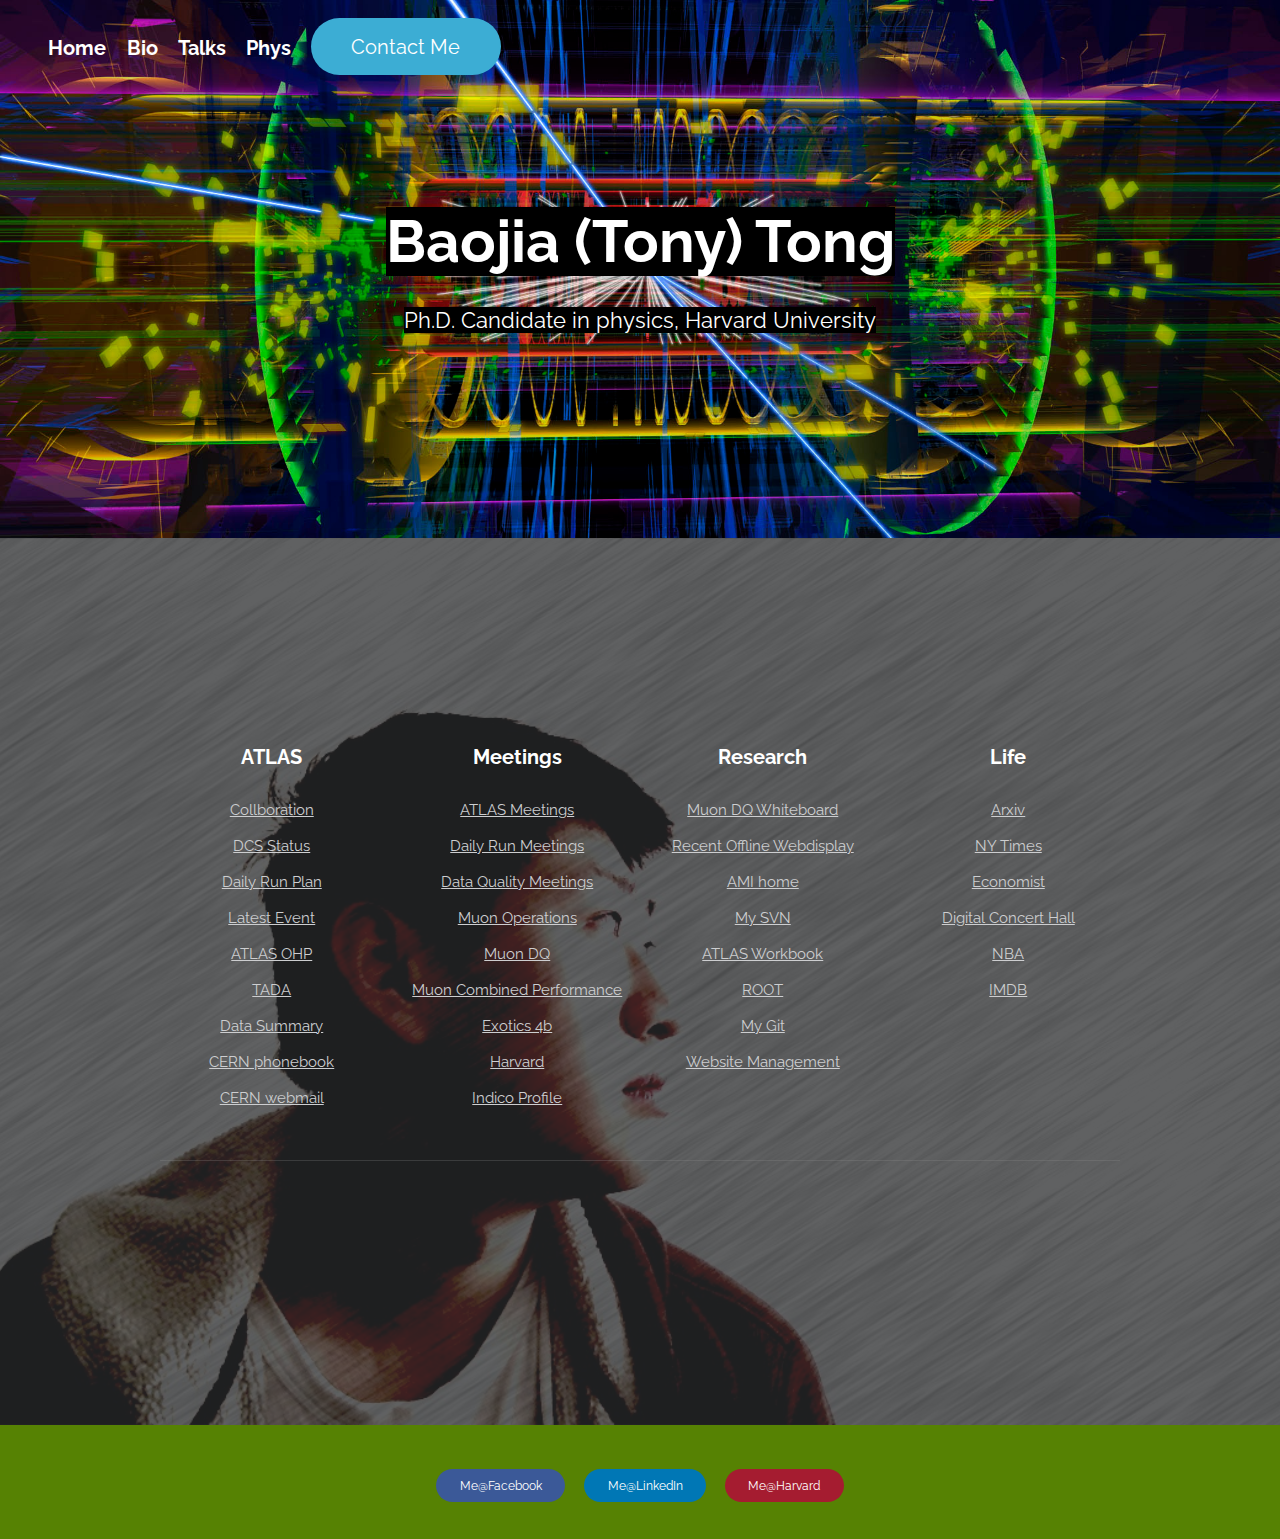
==== index.html @ de4f6882 "init web" ====
<!DOCTYPE html>
<!--
	Tony Tong
-->
<html lang="en">
	<head>
		<meta charset="UTF-8">
		<title>Tony Tong's home</title>
		<meta http-equiv="content-type" content="text/html; charset=utf-8" />
		<meta name="description" content="" />
		<meta name="keywords" content="" />
		<!--[if lte IE 8]><script src="js/html5shiv.js"></script><![endif]-->
		<script src="js/jquery.min.js"></script>
		<script src="js/skel.min.js"></script>
		<script src="js/skel-layers.min.js"></script>
		<script src="js/init.js"></script>
		<noscript>
			<link rel="stylesheet" href="css/skel.css" />
			<link rel="stylesheet" href="css/style.css" />
			<link rel="stylesheet" href="css/style-xlarge.css" />
		</noscript>
	</head>
	<body class="landing">

		<!-- Header -->
			<header id="header">
				<h1>
					<ul class="actions">
						<li><a href="index.html">Home</a></li>
						<li><a href="bio.html">Bio</a></li>
						<li><a href="talks.html">Talks</a></li>
						<li><a href="resources.html">Phys</a></li>
						<li><a href="https://phonebook.cern.ch/phonebook/#personDetails/?id=725280" class="button">Contact Me</a></li>
					</ul>
				</h1>
			</header>

		<!-- Banner -->
			<section id="banner">
				<h2><span style ="background:black">Baojia (Tony) Tong</span></h2>
				<p>
					<span style ="background:black">
					Ph.D. Candidate in physics, Harvard University
					</span>
			    </p>
			</section>

		<!-- Footer -->
			<footer id="footer">
				<div class="container">
					<section class="links">
						<div class="row">
							<section class="3u 6u(medium) 12u$(small)">
								<h3>ATLAS</h3>
								<ul class="unstyled">
									<li><a href="http://atlas.web.cern.ch/Atlas/Collaboration/">Collboration</a></li>
									<li><a href="https://atlas-dcs.cern.ch/">DCS Status</a></li>
									<li><a href="https://atlasop.cern.ch/twiki/bin/view/Main/PlanOfTheDay">Daily Run Plan</a></li>
									<li><a href="http://atlas-live.cern.ch/">Latest Event</a></li>
									<li><a href="https://atlasop.cern.ch/tdaq/web_is/ohp/">ATLAS OHP</a></li>
									<li><a href="https://atlas.web.cern.ch/Atlas/fastphys/tagmon/exotics.html">TADA</a></li>
									<li><a href="https://atlas.web.cern.ch/Atlas/GROUPS/DATAPREPARATION/DataSummary/2016/">Data Summary</a></li>
									<li><a href="https://phonebook.cern.ch/phonebook/">CERN phonebook</a></li>
									<li><a href="https://mmm.cern.ch/owa/">CERN webmail</a></li>
								</ul>
							</section>
							<section class="3u 6u$(medium) 12u$(small)">
								<h3>Meetings</h3>
								<ul class="unstyled">
									<li><a href="https://indico.cern.ch/category/6733/overview?period=week">ATLAS Meetings</a></li>
									<li><a href="https://indico.cern.ch/category/1427/">Daily Run Meetings</a></li>
									<li><a href="https://indico.cern.ch/category/1637/">Data Quality Meetings</a></li>
									<li><a href="https://indico.cern.ch/category/703/">Muon Operations</a></li>
									<li><a href="https://indico.cern.ch/category/1495/">Muon DQ</a></li>
									<li><a href="https://indico.cern.ch/category/491/">Muon Combined Performance</a></li>
									<li><a href="https://indico.cern.ch/category/3285/">Exotics 4b</a></li>
									<li><a href="https://indico.cern.ch/category/1135/">Harvard</a></li>
									<li><a href="https://indico.cern.ch/user/dashboard/">Indico Profile</a></li>
								</ul>
							</section>
							<section class="3u 6u(medium) 12u$(small)">
								<h3>Research</h3>
								<ul class="unstyled">
									<li><a href="https://twiki.cern.ch/twiki/bin/view/Atlas/MuonOfflineDQShiftWhiteboard">Muon DQ Whiteboard</a></li>
									<li><a href="https://atlasdqm.cern.ch/webdisplay/tier0?show_all=on&highrun=&nruns=100&lowrun=">Recent Offline Webdisplay</a></li>
									<li><a href="http://ami.in2p3.fr/index.php/en/">AMI home</a></li>
									<li><a href="https://svnweb.cern.ch/trac/atlas-btong/browser">My SVN</a></li>
									<li><a href="https://twiki.cern.ch/twiki/bin/view/AtlasComputing/WorkBook">ATLAS Workbook</a></li>
									<li><a href="https://root.cern.ch/root/html604/ClassIndex.html">ROOT</a></li>
									<li><a href="https://github.com/tongbaojia">My Git</a></li>
									<li><a href="https://webservices.web.cern.ch/webservices/Services/ManageSite/Default.aspx?SiteName=btong">Website Management</a></li>
								</ul>
							</section>
							<section class="3u$ 6u$(medium) 12u$(small)">
								<h3>Life</h3>
								<ul class="unstyled">
									<li><a href="http://arxiv.org/list/hep-ex/new">Arxiv</a></li>
									<li><a href="http://www.nytimes.com/">NY Times</a></li>
									<li><a href="http://www.economist.com/">Economist</a></li>
									<li><a href="http://getd.ch/fkvQy93">Digital Concert Hall</a></li>
									<li><a href="http://www.nba.com/">NBA</a></li>
									<li><a href="http://www.imdb.com/">IMDB</a></li>
								</ul>
							</section>
						</div>
					</section>
				</div>
			</footer>


		<!-- Bottom -->
			<section id="three" class="wrapper style4 special">
				<div class="container">
					<div class="row">
						<!-- <div class="4u 12u$(medium)">
							<ul class="copyright">
								<li>Created by Baojia Tong.</li>
							</ul>
						</div> -->
						<div class="12u$ 12u$(medium)">
							<ul class="actions">
								<li><a href="https://www.facebook.com/tonybaojiatong" class="button small" style="background:#3b5998">Me@Facebook</a></li>
								<li><a href="https://www.linkedin.com/pub/baojia-tony-tong/94/413/701" class="button small" style="background:#0077B5">Me@LinkedIn</a></li>
								<li><a href="http://scholar.harvard.edu/btong/home" class="button small" style="background:#A51C30">Me@Harvard</a></li>
							</ul>
						</div>
					</div>
				</div>
			</section>

			<!-- Three -->
			<!-- <section id="three" class="wrapper style3 special">
				<div class="container">
					<header class="major">
						<h2>To contact me</h2>
						<p>Please write me an email below</p>
					</header>
				</div>
				<div class="container 50%">
					<form action="#" method="post">
						<div class="row uniform">
							<div class="6u 12u$(small)">
								<input name="name" id="name" value="" placeholder="Name" type="text">
							</div>
							<div class="6u$ 12u$(small)">
								<input name="email" id="email" value="" placeholder="Email" type="email">
							</div>
							<div class="12u$">
								<textarea name="message" id="message" placeholder="Message" rows="6"></textarea>
							</div>
							<div class="12u$">
								<ul class="actions">
									<li><input value="Send Message" class="special big" type="submit"></li>
								</ul>
							</div>
						</div>
					</form>
				</div>
			</section> -->
			<!-- Piwik --> 
			<script type="text/javascript"> 
			var pkBaseURL = (("https:" == document.location.protocol) ? "https://piwik.web.cern.ch/" : "http://piwik.web.cern.ch/"); 
			document.write(unescape("%3Cscript src='" + pkBaseURL + "piwik.js' type='text/javascript'%3E%3C/script%3E")); 
			</script><script type="text/javascript"> 
			try { 
			var piwikTracker = Piwik.getTracker(pkBaseURL + "piwik.php", 2328); 
			piwikTracker.trackPageView(); 
			piwikTracker.enableLinkTracking(); 
			} catch( err ) {} 
			</script><noscript><p><img src="http://piwik.web.cern.ch/piwik.php?idsite=2328" style="border:0" alt="" /></p></noscript> 
			<!-- End Piwik Tracking Code -->
	</body>
</html>
---- css/skel.css ----
/* Resets (http://meyerweb.com/eric/tools/css/reset/ | v2.0 | 20110126 | License: none (public domain)) */

	html,body,div,span,applet,object,iframe,h1,h2,h3,h4,h5,h6,p,blockquote,pre,a,abbr,acronym,address,big,cite,code,del,dfn,em,img,ins,kbd,q,s,samp,small,strike,strong,sub,sup,tt,var,b,u,i,center,dl,dt,dd,ol,ul,li,fieldset,form,label,legend,table,caption,tbody,tfoot,thead,tr,th,td,article,aside,canvas,details,embed,figure,figcaption,footer,header,hgroup,menu,nav,output,ruby,section,summary,time,mark,audio,video{margin:0;padding:0;border:0;font-size:100%;font:inherit;vertical-align:baseline;}article,aside,details,figcaption,figure,footer,header,hgroup,menu,nav,section{display:block;}body{line-height:1;}ol,ul{list-style:none;}blockquote,q{quotes:none;}blockquote:before,blockquote:after,q:before,q:after{content:'';content:none;}table{border-collapse:collapse;border-spacing:0;}body{-webkit-text-size-adjust:none}

/* Box Model */

	*, *:before, *:after {
		-moz-box-sizing: border-box;
		-webkit-box-sizing: border-box;
		box-sizing: border-box;
	}

/* Container */

	.container {
		margin-left: auto;
		margin-right: auto;

		/* width: (containers) */
		width: 1200px;
	}

	/* Modifiers */

		/* 125% */
			.container.\31 25\25 {
				width: 100%;

				/* max-width: (containers * 1.25) */
				max-width: 1500px;

				/* min-width: (containers) */
				min-width: 1200px;
			}

		/* 75% */
			.container.\37 5\25 {

				/* width: (containers * 0.75) */
				width: 900px;

			}

		/* 50% */
			.container.\35 0\25 {

				/* width: (containers * 0.50) */
				width: 600px;

			}

		/* 25% */
			.container.\32 5\25 {

				/* width: (containers * 0.25) */
				width: 300px;

			}

/* Grid */

	.row {
		border-bottom: solid 1px transparent;
	}

	.row > * {
		float: left;
	}

	.row:after, .row:before {
		content: '';
		display: block;
		clear: both;
		height: 0;
	}

	.row.uniform > * > :first-child {
		margin-top: 0;
	}

	.row.uniform > * > :last-child {
		margin-bottom: 0;
	}

	/* Gutters */

		/* Normal */

			.row > * {
				/* padding: (gutters.horizontal) 0 0 (gutters.vertical) */
				padding: 0 0 0 2em;
			}

			.row {
				/* margin: -(gutters.horizontal) 0 -1px -(gutters.vertical) */
				margin: 0 0 -1px -2em;
			}

			.row.uniform > * {
				/* padding: (gutters.vertical) 0 0 (gutters.vertical) */
				padding: 2em 0 0 2em;
			}

			.row.uniform {
				/* margin: -(gutters.vertical) 0 -1px -(gutters.vertical) */
				margin: -2em 0 -1px -2em;
			}

		/* 200% */

			.row.\32 00\25 > * {
				/* padding: (gutters.horizontal) 0 0 (gutters.vertical) */
				padding: 0 0 0 4em;
			}

			.row.\32 00\25 {
				/* margin: -(gutters.horizontal) 0 -1px -(gutters.vertical) */
				margin: 0 0 -1px -4em;
			}

			.row.uniform.\32 00\25 > * {
				/* padding: (gutters.vertical) 0 0 (gutters.vertical) */
				padding: 4em 0 0 4em;
			}

			.row.uniform.\32 00\25 {
				/* margin: -(gutters.vertical) 0 -1px -(gutters.vertical) */
				margin: -4em 0 -1px -4em;
			}

		/* 150% */

			.row.\31 50\25 > * {
				/* padding: (gutters.horizontal) 0 0 (gutters.vertical) */
				padding: 0 0 0 1.5em;
			}

			.row.\31 50\25 {
				/* margin: -(gutters.horizontal) 0 -1px -(gutters.vertical) */
				margin: 0 0 -1px -1.5em;
			}

			.row.uniform.\31 50\25 > * {
				/* padding: (gutters.vertical) 0 0 (gutters.vertical) */
				padding: 1.5em 0 0 1.5em;
			}

			.row.uniform.\31 50\25 {
				/* margin: -(gutters.vertical) 0 -1px -(gutters.vertical) */
				margin: -1.5em 0 -1px -1.5em;
			}

		/* 50% */

			.row.\35 0\25 > * {
				/* padding: (gutters.horizontal) 0 0 (gutters.vertical) */
				padding: 0 0 0 1em;
			}

			.row.\35 0\25 {
				/* margin: -(gutters.horizontal) 0 -1px -(gutters.vertical) */
				margin: 0 0 -1px -1em;
			}

			.row.uniform.\35 0\25 > * {
				/* padding: (gutters.vertical) 0 0 (gutters.vertical) */
				padding: 1em 0 0 1em;
			}

			.row.uniform.\35 0\25 {
				/* margin: -(gutters.vertical) 0 -1px -(gutters.vertical) */
				margin: -1em 0 -1px -1em;
			}

		/* 25% */

			.row.\32 5\25 > * {
				/* padding: (gutters.horizontal) 0 0 (gutters.vertical) */
				padding: 0 0 0 0.5em;
			}

			.row.\32 5\25 {
				/* margin: -(gutters.horizontal) 0 -1px -(gutters.vertical) */
				margin: 0 0 -1px -0.5em;
			}

			.row.uniform.\32 5\25 > * {
				/* padding: (gutters.vertical) 0 0 (gutters.vertical) */
				padding: 0.5em 0 0 0.5em;
			}

			.row.uniform.\32 5\25 {
				/* margin: -(gutters.vertical) 0 -1px -(gutters.vertical) */
				margin: -0.5em 0 -1px -0.5em;
			}

		/* 0% */

			.row.\30 \25 > * {
				padding: 0;
			}

			.row.\30 \25 {
				margin: 0 0 -1px 0;
			}

	/* Cells */

		.\31 2u, .\31 2u\24 { width: 100%; clear: none; margin-left: 0; }
		.\31 1u, .\31 1u\24 { width: 91.6666666667%; clear: none; margin-left: 0; }
		.\31 0u, .\31 0u\24 { width: 83.3333333333%; clear: none; margin-left: 0; }
		.\39 u, .\39 u\24 { width: 75%; clear: none; margin-left: 0; }
		.\38 u, .\38 u\24 { width: 66.6666666667%; clear: none; margin-left: 0; }
		.\37 u, .\37 u\24 { width: 58.3333333333%; clear: none; margin-left: 0; }
		.\36 u, .\36 u\24 { width: 50%; clear: none; margin-left: 0; }
		.\35 u, .\35 u\24 { width: 41.6666666667%; clear: none; margin-left: 0; }
		.\34 u, .\34 u\24 { width: 33.3333333333%; clear: none; margin-left: 0; }
		.\33 u, .\33 u\24 { width: 25%; clear: none; margin-left: 0; }
		.\32 u, .\32 u\24 { width: 16.6666666667%; clear: none; margin-left: 0; }
		.\31 u, .\31 u\24 { width: 8.3333333333%; clear: none; margin-left: 0; }

		.\31 2u\24 + *,
		.\31 1u\24 + *,
		.\31 0u\24 + *,
		.\39 u\24 + *,
		.\38 u\24 + *,
		.\37 u\24 + *,
		.\36 u\24 + *,
		.\35 u\24 + *,
		.\34 u\24 + *,
		.\33 u\24 + *,
		.\32 u\24 + *,
		.\31 u\24 + * {
			clear: left;
		}

		.\-11u { margin-left: 91.6666666667% }
		.\-10u { margin-left: 83.3333333333% }
		.\-9u { margin-left: 75% }
		.\-8u { margin-left: 66.6666666667% }
		.\-7u { margin-left: 58.3333333333% }
		.\-6u { margin-left: 50% }
		.\-5u { margin-left: 41.6666666667% }
		.\-4u { margin-left: 33.3333333333% }
		.\-3u { margin-left: 25% }
		.\-2u { margin-left: 16.6666666667% }
		.\-1u { margin-left: 8.3333333333% }
---- css/style.css ----
@charset "UTF-8";
@import url(font-awesome.min.css);
@import url(http://fonts.googleapis.com/css?family=Raleway:700,400);

/*
	Transit by TEMPLATED
	templated.co @templatedco
	Released for free under the Creative Commons Attribution 3.0 license (templated.co/license)
*/

/* Basic */

	body {
		background: #fff;
	}

		body.is-loading *, body.is-loading *:before, body.is-loading *:after {
			-moz-animation: none !important;
			-webkit-animation: none !important;
			-o-animation: none !important;
			-ms-animation: none !important;
			animation: none !important;
			-moz-transition: none !important;
			-webkit-transition: none !important;
			-o-transition: none !important;
			-ms-transition: none !important;
			transition: none !important;
		}

	body, input, select, textarea {
		color: #444;
		font-family: "Raleway", Helvetica, sans-serif;
		font-size: 13pt;
		font-weight: 400;
		line-height: 1.65em;
	}

	a {
		color: #383b43;
		font-family: "Raleway", Helvetica, sans-serif;
	}

		a:visited{
			color: #EE9A00;
		}

		a:active, a:hover {
			text-decoration: underline;
			color: #990000;
			font-weight: bold;
		}

	strong, b {
		color: #474747;
		font-weight: 700;
	}

	em, i {
		font-style: italic;
	}

	p {
		text-align: center;
		font-style: helvetica;
		font-size: 1.5em;
		margin: 0 0 2em 0;
	}

	h1, h2, h3, h4, h5, h6 {
		color: #474747;
		font-weight: 700;
		line-height: 1em;
		margin: 0 0 1em 0;
	}

		h1 a, h2 a, h3 a, h4 a, h5 a, h6 a {
			color: inherit;
			text-decoration: none;
		}

	h2 {
		font-size: 1.75em;
		line-height: 1.5em;
	}

	h3 {
		font-size: 1.35em;
		line-height: 1.5em;
	}

	h4 {
		font-size: 1.1em;
		line-height: 1.5em;
	}

	h5 {
		font-size: 0.9em;
		line-height: 1.5em;
	}

	h6 {
		font-size: 0.7em;
		line-height: 1.5em;
	}

	sub {
		font-size: 0.8em;
		position: relative;
		top: 0.5em;
	}

	sup {
		font-size: 0.8em;
		position: relative;
		top: -0.5em;
	}

	hr {
		border: 0;
		border-bottom: solid 1px rgba(144, 144, 144, 0.25);
		margin: 2em 0;
	}

		hr.major {
			margin: 3em 0;
		}

	blockquote {
		border-left: solid 4px rgba(144, 144, 144, 0.25);
		font-style: italic;
		margin: 0 0 2em 0;
		padding: 0.5em 0 0.5em 2em;
	}

	code {
		background: rgba(144, 144, 144, 0.075);
		border-radius: 4px;
		border: solid 1px rgba(144, 144, 144, 0.25);
		font-family: "Courier New", monospace;
		font-size: 0.9em;
		margin: 0 0.25em;
		padding: 0.25em 0.65em;
	}

	pre {
		-webkit-overflow-scrolling: touch;
		font-family: "Courier New", monospace;
		font-size: 0.9em;
		margin: 0 0 2em 0;
	}

		pre code {
			display: block;
			line-height: 1.75em;
			padding: 1em 1.5em;
			overflow-x: auto;
		}

	.align-left {
		text-align: left;
	}

	.align-center {
		text-align: center;
	}

	.align-right {
		text-align: right;
	}

/* Section/Article */

	section.special, article.special {
		text-align: center;
	}

	header p {
		color: #858585;
		position: relative;
		margin: 0 0 1.5em 0;
	}

	header h2 + p {
		font-size: 1.25em;
		margin-top: -1em;
		line-height: 1.5em;
	}

	header h3 + p {
		font-size: 1.1em;
		margin-top: -0.8em;
		line-height: 1.5em;
	}

	header h4 + p,
	header h5 + p,
	header h6 + p {
		font-size: 0.9em;
		margin-top: -0.6em;
		line-height: 1.5em;
	}

	header.major {
		text-align: center;
		margin-bottom: 4em;
	}

		header.major h2 {
			font-size: 3em;
			margin-bottom: 0.5em;
		}

		header.major p {
			font-size: 1.5em;
		}

/* Form */

	form {
		margin: 0 0 2em 0;
	}

	label {
		color: #474747;
		display: block;
		font-size: 0.9em;
		font-weight: 700;
		margin: 0 0 1em 0;
	}

	input[type="text"],
	input[type="password"],
	input[type="email"],
	select,
	textarea {
		-moz-appearance: none;
		-webkit-appearance: none;
		-o-appearance: none;
		-ms-appearance: none;
		appearance: none;
		background: rgba(144, 144, 144, 0.075);
		border-radius: 4px;
		border: none;
		color: inherit;
		display: block;
		outline: 0;
		padding: 0 1em;
		text-decoration: none;
		width: 100%;
	}

		input[type="text"]:invalid,
		input[type="password"]:invalid,
		input[type="email"]:invalid,
		select:invalid,
		textarea:invalid {
			box-shadow: none;
		}

		input[type="text"]:focus,
		input[type="password"]:focus,
		input[type="email"]:focus,
		select:focus,
		textarea:focus {
			border-color: #383b43;
			box-shadow: 0 0 0 1px #383b43;
		}

	.select-wrapper {
		text-decoration: none;
		display: block;
		position: relative;
	}

		.select-wrapper:before {
			content: "";
			-moz-osx-font-smoothing: grayscale;
			-webkit-font-smoothing: antialiased;
			font-family: FontAwesome;
			font-style: normal;
			font-weight: normal;
			text-transform: none !important;
		}

		.select-wrapper:before {
			color: rgba(144, 144, 144, 0.25);
			display: block;
			height: 2.75em;
			line-height: 2.75em;
			pointer-events: none;
			position: absolute;
			right: 0;
			text-align: center;
			top: 0;
			width: 2.75em;
		}

		.select-wrapper select::-ms-expand {
			display: none;
		}

	input[type="text"],
	input[type="password"],
	input[type="email"],
	select {
		height: 2.75em;
	}

	textarea {
		padding: 0.75em 1em;
	}

	input[type="checkbox"],
	input[type="radio"] {
		-moz-appearance: none;
		-webkit-appearance: none;
		-o-appearance: none;
		-ms-appearance: none;
		appearance: none;
		display: block;
		float: left;
		margin-right: -2em;
		opacity: 0;
		width: 1em;
		z-index: -1;
	}

		input[type="checkbox"] + label,
		input[type="radio"] + label {
			text-decoration: none;
			color: #444;
			cursor: pointer;
			display: inline-block;
			font-size: 1em;
			font-weight: 400;
			padding-left: 2.4em;
			padding-right: 0.75em;
			position: relative;
		}

			input[type="checkbox"] + label:before,
			input[type="radio"] + label:before {
				-moz-osx-font-smoothing: grayscale;
				-webkit-font-smoothing: antialiased;
				font-family: FontAwesome;
				font-style: normal;
				font-weight: normal;
				text-transform: none !important;
			}

			input[type="checkbox"] + label:before,
			input[type="radio"] + label:before {
				background: rgba(144, 144, 144, 0.075);
				border-radius: 4px;
				border: solid 1px rgba(144, 144, 144, 0.25);
				content: '';
				display: inline-block;
				height: 1.65em;
				left: 0;
				line-height: 1.58125em;
				position: absolute;
				text-align: center;
				top: 0;
				width: 1.65em;
			}

		input[type="checkbox"]:checked + label:before,
		input[type="radio"]:checked + label:before {
			background: #3cadd4;
			border-color: #3cadd4;
			color: #ffffff;
			content: '\f00c';
		}

		input[type="checkbox"]:focus + label:before,
		input[type="radio"]:focus + label:before {
			border-color: #383b43;
			box-shadow: 0 0 0 1px #383b43;
		}

	input[type="checkbox"] + label:before {
		border-radius: 4px;
	}

	input[type="radio"] + label:before {
		border-radius: 100%;
	}

	::-webkit-input-placeholder {
		color: #858585 !important;
		opacity: 1.0;
	}

	:-moz-placeholder {
		color: #858585 !important;
		opacity: 1.0;
	}

	::-moz-placeholder {
		color: #858585 !important;
		opacity: 1.0;
	}

	:-ms-input-placeholder {
		color: #858585 !important;
		opacity: 1.0;
	}

	.formerize-placeholder {
		color: #858585 !important;
		opacity: 1.0;
	}

/* Box */

	.box {
		border-radius: 4px;
		border: solid 1px rgba(144, 144, 144, 0.25);
		margin-bottom: 2em;
		padding: 1.5em;
	}

		.box > :last-child,
		.box > :last-child > :last-child,
		.box > :last-child > :last-child > :last-child {
			margin-bottom: 0;
		}

		.box.alt {
			border: 0;
			border-radius: 0;
			padding: 0;
		}

/* Icon */

	.icon {
		text-decoration: none;
		border-bottom: none;
		position: relative;
	}

		.icon:before {
			-moz-osx-font-smoothing: grayscale;
			-webkit-font-smoothing: antialiased;
			font-family: FontAwesome;
			font-style: normal;
			font-weight: normal;
			text-transform: none !important;
		}

		.icon:active, .icon:hover {
			text-decoration: none;
		}

		.icon > .label {
			display: none;
		}

		.icon.rounded {
			background-color: #383b43;
			border-radius: 100%;
			color: #ffffff;
			display: inline-block;
			height: 3.25em;
			line-height: 3.25em;
			text-align: center;
			width: 3.25em;
		}

			.icon.rounded.big {
				font-size: 2.5em;
				margin-bottom: 0.5em;
			}

			.icon.rounded.color1 {
				background-color: #3cadd4;
			}

			.icon.rounded.color2 {
				background-color: #3c61d4;
			}

			.icon.rounded.color3 {
				background-color: #633cd4;
			}

			.icon.rounded.color4 {
				background-color: #af3cd4;
			}

			.icon.rounded.color5 {
				background-color: #d43cad;
			}

			.icon.rounded.color6 {
				background-color: #d43c61;
			}

			.icon.rounded.color7 {
				background-color: #d4633c;
			}

			.icon.rounded.color8 {
				background-color: #d4af3c;
			}

			.icon.rounded.color9 {
				background-color: #add43c;
			}

			.icon.rounded.color10 {
				background-color: #61d43c;
			}

			.icon.rounded.fa-twitter {
				background-color: #2daae4;
			}

			.icon.rounded.fa-facebook {
				background-color: #39599f;
			}

			.icon.rounded.fa-google-plus {
				background-color: #c91e1f;
			}

			.icon.rounded.fa-dribbble {
				background-color: #c4376b;
			}

			.icon.rounded.fa-tumblr, .icon.rounded.fa-linkedin {
				background-color: #31516a;
			}

			.icon.rounded.fa-rss {
				background-color: #f2600b;
			}

/* Image */

	.image {
		border-radius: 4px;
		border: 0;
		display: inline-block;
		position: relative;
	}

		.image img {
			border-radius: 4px;
			display: block;
		}

		.image.left {
			float: left;
			padding: 0 1.5em 1em 0;
			top: 0.25em;
		}

		.image.right {
			float: right;
			padding: 0 0 1em 1.5em;
			top: 0.25em;
		}

		.image.left, .image.right {
			max-width: 40%;
		}

			.image.left img, .image.right img {
				width: 100%;
			}

		.image.fit {

			display: block;
			margin: 0 0 2em 0;
			width: 100%;
		}

			.image.fit img {
				width: 100%;
			}

/* List */

	ol {
		list-style: decimal;
		margin: 0 0 2em 0;
		padding-left: 1.25em;
	}

		ol li {
			padding-left: 0.25em;
		}

	ul {
		list-style: disc;
		margin: 0 0 2em 0;
		padding-left: 1em;
	}

		ul li {
			padding-left: 0.5em;
		}

		ul.alt {
			list-style: none;
			padding-left: 0;
		}

			ul.alt li {
				border-top: solid 1px rgba(144, 144, 144, 0.25);
				padding: 0.5em 0;
			}

				ul.alt li:first-child {
					border-top: 0;
					padding-top: 0;
				}

		ul.unstyled {
			list-style: none;
			padding-left: 0;
		}

			ul.unstyled li {
				padding: 0.4em 0;
			}

		ul.icons {
			cursor: default;
			list-style: none;
			padding-left: 0;
		}

			ul.icons li {
				display: inline-block;
				padding: 0 1em 0 0;
			}

				ul.icons li:last-child {
					padding-right: 0;
				}

				ul.icons li .icon:before {
					font-size: 2em;
				}

		ul.actions {
			cursor: default;
			list-style: none;
			padding-left: 0;
		}

			ul.actions li {
				display: inline-block;
				padding: 0 1em 0 0;
				vertical-align: middle;
			}

				ul.actions li:last-child {
					padding-right: 0;
				}

			ul.actions.small li {
				padding: 0 0.5em 0 0;
			}

			ul.actions.vertical li {
				display: block;
				padding: 1em 0 0 0;
			}

				ul.actions.vertical li:first-child {
					padding-top: 0;
				}

				ul.actions.vertical li > * {
					margin-bottom: 0;
				}

			ul.actions.vertical.small li {
				padding: 0.5em 0 0 0;
			}

				ul.actions.vertical.small li:first-child {
					padding-top: 0;
				}

			ul.actions.fit {
				display: table;
				margin-left: -1em;
				padding: 0;
				table-layout: fixed;
				width: calc(100% + 1em);
			}

				ul.actions.fit li {
					display: table-cell;
					padding: 0 0 0 1em;
				}

					ul.actions.fit li > * {
						margin-bottom: 0;
					}

				ul.actions.fit.small {
					margin-left: -0.5em;
					width: calc(100% + 0.5em);
				}

					ul.actions.fit.small li {
						padding: 0 0 0 0.5em;
					}

	dl {
		margin: 0 0 2em 0;
	}

/* Table */

	.table-wrapper {
		-webkit-overflow-scrolling: touch;
		overflow-x: auto;
	}

	table {
		margin: 0 0 2em 0;
		width: 100%;
	}

		table tbody tr {
			border: solid 1px rgba(144, 144, 144, 0.25);
			border-left: 0;
			border-right: 0;
		}

		table tbody tr:nth-child(2n + 1) {
			background-color: rgba(144, 144, 144, 0.075);
		}

		table td {
			padding: 0.75em 0.75em;
		}

		table th {
			color: #474747;
			font-size: 0.9em;
			font-weight: 700;
			padding: 0 0.75em 0.75em 0.75em;
			text-align: left;
		}

		table thead {
			border-bottom: solid 2px rgba(144, 144, 144, 0.25);
		}

		table tfoot {
			border-top: solid 2px rgba(144, 144, 144, 0.25);
		}

		table.alt {
			border-collapse: separate;
		}

		table.alt tbody tr td {
			border: solid 1px rgba(144, 144, 144, 0.25);
			border-left-width: 0;
			border-top-width: 0;
		}

			table.alt tbody tr td:first-child {
				border-left-width: 1px;
			}

		table.alt tbody tr:first-child td {
			border-top-width: 1px;
		}

		table.alt thead {
			border-bottom: 0;
		}

		table.alt tfoot {
			border-top: 0;
		}

/* Button */

	input[type="submit"],
	input[type="reset"],
	input[type="button"],
	.button {
		-moz-appearance: none;
		-webkit-appearance: none;
		-o-appearance: none;
		-ms-appearance: none;
		appearance: none;
		-moz-transition: background-color 0.2s ease-in-out, color 0.2s ease-in-out;
		-webkit-transition: background-color 0.2s ease-in-out, color 0.2s ease-in-out;
		-o-transition: background-color 0.2s ease-in-out, color 0.2s ease-in-out;
		-ms-transition: background-color 0.2s ease-in-out, color 0.2s ease-in-out;
		transition: background-color 0.2s ease-in-out, color 0.2s ease-in-out;
		background-color: #3cadd4;
		border-radius: 30px;
		border: 0;
		color: #ffffff !important;
		cursor: pointer;
		display: inline-block;
		font-weight: 400;
		height: 2.85em;
		line-height: 2.95em;
		padding: 0 2em;
		text-align: center;
		text-decoration: none;
		white-space: nowrap;
	}

		input[type="submit"]:hover,
		input[type="reset"]:hover,
		input[type="button"]:hover,
		.button:hover {
			background-color: #51b6d9;
			text-decoration: none;
		}

		input[type="submit"]:active,
		input[type="reset"]:active,
		input[type="button"]:active,
		.button:active {
			background-color: #2da2ca;
			text-decoration: none;
		}

		input[type="submit"].icon,
		input[type="reset"].icon,
		input[type="button"].icon,
		.button.icon {
			padding-left: 1.35em;
		}

			input[type="submit"].icon:before,
			input[type="reset"].icon:before,
			input[type="button"].icon:before,
			.button.icon:before {
				margin-right: 0.5em;
			}

		input[type="submit"].fit,
		input[type="reset"].fit,
		input[type="button"].fit,
		.button.fit {
			display: block;
			margin: 0 0 1em 0;
			width: 100%;
		}

		input[type="submit"].small,
		input[type="reset"].small,
		input[type="button"].small,
		.button.small {
			font-size: 0.8em;
		}

		input[type="submit"].big,
		input[type="reset"].big,
		input[type="button"].big,
		.button.big {
			font-size: 1.35em;
		}

		input[type="submit"].alt,
		input[type="reset"].alt,
		input[type="button"].alt,
		.button.alt {
			background-color: transparent;
			box-shadow: inset 0 0 0 2px rgba(144, 144, 144, 0.25);
			color: #474747 !important;
		}

			input[type="submit"].alt:hover,
			input[type="reset"].alt:hover,
			input[type="button"].alt:hover,
			.button.alt:hover {
				background-color: rgba(144, 144, 144, 0.075);
			}

			input[type="submit"].alt:active,
			input[type="reset"].alt:active,
			input[type="button"].alt:active,
			.button.alt:active {
				background-color: rgba(144, 144, 144, 0.2);
			}

			input[type="submit"].alt.icon:before,
			input[type="reset"].alt.icon:before,
			input[type="button"].alt.icon:before,
			.button.alt.icon:before {
				color: #858585;
			}

		input[type="submit"].special,
		input[type="reset"].special,
		input[type="button"].special,
		.button.special {
			background-color: #383b43;
			color: #ffffff !important;
		}

			input[type="submit"].special:hover,
			input[type="reset"].special:hover,
			input[type="button"].special:hover,
			.button.special:hover {
				background-color: #444751;
			}

			input[type="submit"].special:active,
			input[type="reset"].special:active,
			input[type="button"].special:active,
			.button.special:active {
				background-color: #2c2f35;
			}

		input[type="submit"].disabled, input[type="submit"]:disabled,
		input[type="reset"].disabled,
		input[type="reset"]:disabled,
		input[type="button"].disabled,
		input[type="button"]:disabled,
		.button.disabled,
		.button:disabled {
			background-color: #444 !important;
			box-shadow: inset 0 -0.15em 0 0 rgba(0, 0, 0, 0.15);
			color: #fff !important;
			cursor: default;
			opacity: 0.25;
		}

/* Header */

	body.landing #header {
		background-color: transparent;
		left: 0;
		position: absolute;
		top: 0;
	}

		body.landing #header nav a {
			color: rgba(255, 255, 255, 0.5);
		}

	#header {
		background-color: #A51C30;
		color: #A51C30;
		cursor: default;
		font-size: 1.1em;
		height: 6em;
		line-height: 6em;
		width: 100%;
		z-index: 10000;
	}

		#header h1 {
			color: #ffffff;
			height: inherit;
			left: 3em;
			line-height: inherit;
			margin: 0;
			padding: 0;
			position: absolute;
		}

			#header h1 a {
				font-size: 1.25em;
			}

		#header nav {
			height: inherit;
			line-height: inherit;
			position: absolute;
			right: 3em;
			vertical-align: middle;
		}

			#header nav > ul {
				list-style: none;
				margin: 0;
				padding-left: 0;
			}

				#header nav > ul > li {
					border-radius: 4px;
					display: inline-block;
					margin-left: 2em;
					padding-left: 0;
				}

					#header nav > ul > li a {
						-moz-transition: color 0.2s ease-in-out;
						-webkit-transition: color 0.2s ease-in-out;
						-o-transition: color 0.2s ease-in-out;
						-ms-transition: color 0.2s ease-in-out;
						transition: color 0.2s ease-in-out;
						color: #cdced0;
						display: inline-block;
						text-decoration: none;
					}

						#header nav > ul > li a:active, #header nav > ul > li a:hover {
							color: #ffffff;
						}

					#header nav > ul > li:first-child {
						margin-left: 0;
					}

					#header nav > ul > li .button {
						background-color: #fff;
						color: #444 !important;
						height: 2.25em;
						line-height: 2.25em;
						margin-bottom: 0;
						padding: 0 1em;
						position: relative;
						top: -0.075em;
						vertical-align: middle;
					}

		#header .container {
			background-color: #A51C30;
			position: relative;
		}

			#header .container h1 {
				left: 0;
			}

			#header .container nav {
				right: 0;
			}

/* Banner */

	#banner {
		background-image: url(../images/FourMuon.jpg);
		/*background-image: url(../images/Cover.jpg);*/
		background-position: left center;
		background-size: cover;
		color: #ffffff;
		padding: 14em 0em 14em;
		text-align: center;
	}

		#banner :last-child {
			margin-bottom: 0;
		}

		#banner h2 {
			text-align: center;
			color: #ffffff;
			font-size: 4em;
			line-height: 1.25em;
			margin: 0 0 0.5em 0;
			padding: 0;
		}

		#banner p {
			font-size: 1.5em;
			margin-bottom: 1.75em;
		}

		#banner span {
			background: black;
		}

/* Wrapper */

	.wrapper {
		padding: 6em 0em 4em;
		/* Style 1 Wrapper */
		/* Style 2 Wrapper */
		/* Style 3 Wrapper */
	}

		.wrapper.style1 {
			background-color: #F5F5F5;
			border-bottom: 1px solid rgba(144, 144, 144, 0.25);
			border-top: 1px solid rgba(144, 144, 144, 0.25);
		}

			.wrapper.style1 .box {
				background-color: #fff;
				padding: 3em 2.5em;
			}

				.wrapper.style1 .box h2, .wrapper.style1 .box h3, .wrapper.style1 .box h4, .wrapper.style1 .box h5, .wrapper.style1 .box h6 {
					color: #858585;
				}

		.wrapper.style2 .profiles {
			border-bottom: 1px solid rgba(144, 144, 144, 0.25);
			border-top: 1px solid rgba(144, 144, 144, 0.25);
			margin-bottom: 4em;
			padding-top: 4em;
		}

		.wrapper.style2 .profile {
			margin-bottom: 2em;
			text-align: left;
		}

			.wrapper.style2 .profile img {
				border-radius: 50%;
				float: left;
				margin-bottom: 1em;
				margin-right: 1em;
			}

			.wrapper.style2 .profile h4 {
				margin-bottom: 0;
				margin-top: 1em;
			}

		.wrapper.style2 footer {
			margin-left: auto;
			margin-right: auto;
			width: 70%;
		}

			.wrapper.style2 footer p {
				margin-bottom: 3em;
			}

		.wrapper.style3 {
			background-color: #3cadd4;
			color: #ffffff;
		}

			.wrapper.style3 h2, .wrapper.style3 h3, .wrapper.style3 p {
				color: #ffffff;
			}

			.wrapper.style3 input[type="text"],
			.wrapper.style3 input[type="password"],
			.wrapper.style3 input[type="email"],
			.wrapper.style3 select,
			.wrapper.style3 textarea {
				background-color: #fff;
				color: #444;
			}

		.wrapper.style4 {
			background-color: #568203;
			color: #ffffff;
			padding: 3em 1em 0.5em;
		}
			.wrapper.style4 h2, .wrapper.style4 h3, .wrapper.style4 p {
				color: #ffffff;
			}

/* Footer */

	#footer {
		background-image: url(../images/dark_tint.png), url(../images/Index_cover.jpg);
		background-position: center center;
		background-size: cover;
		color: #ffffff;
		padding: 14em 0em 14em;
		text-align: center;
		/*background: #383b43;
		padding: 6em 0em 4em;*/
	}

		#footer h2, #footer h3, #footer h4 {
			color: #ffffff;
		}

		#footer p, #footer a, #footer li {
			color: #cdced0;
		}

		#footer .links {
			border-bottom: 1px solid rgba(144, 144, 144, 0.25);
			margin-bottom: 4em;
			padding-bottom: 1em;
		}

		#footer .copyright {
			margin-top: 0.65em;
			padding: 0;
		}

			#footer .copyright li {
				color: #858585;
				display: inline-block;
				list-style: none;
				margin-left: 0.5em;
				padding-left: 0.5em;
			}

				#footer .copyright li:first-child {
					margin-left: 0;
					padding-left: 0;
				}

			#footer .copyright a {
				color: #858585;
			}

		#footer .icons {
			text-align: right;
		}

		#footer a.icon {
			color: #ffffff;
			font-size: 0.65em;
			height: 4em;
			line-height: 4em;
			width: 4em;
			cursor: pointer;
		}

/* Grid Demo */

	.grid-demo {
		display: block;
		margin: 0 0 2em 0;
	}

		.grid-demo span {
			background: #8d93a0;
			border-radius: 4px;
			color: rgba(0, 0, 0, 0.25);
			display: block;
			font-weight: 700;
			height: 2.75em;
			line-height: 2.75em;
			text-align: center;
		}

		.grid-demo .row.flush > div span {
			border-radius: 0;
		}

		.grid-demo .row.flush > div:first-child span {
			border-radius: 4px 0 0 4px;
		}

		.grid-demo .row.flush > div:last-child span {
			border-radius: 0 4px 4px 0;
		}
---- css/style-xlarge.css ----
/*
	Transit by TEMPLATED
	templated.co @templatedco
	Released for free under the Creative Commons Attribution 3.0 license (templated.co/license)
*/

/* Basic */

	body, input, select, textarea {
		font-size: 11pt;
	}
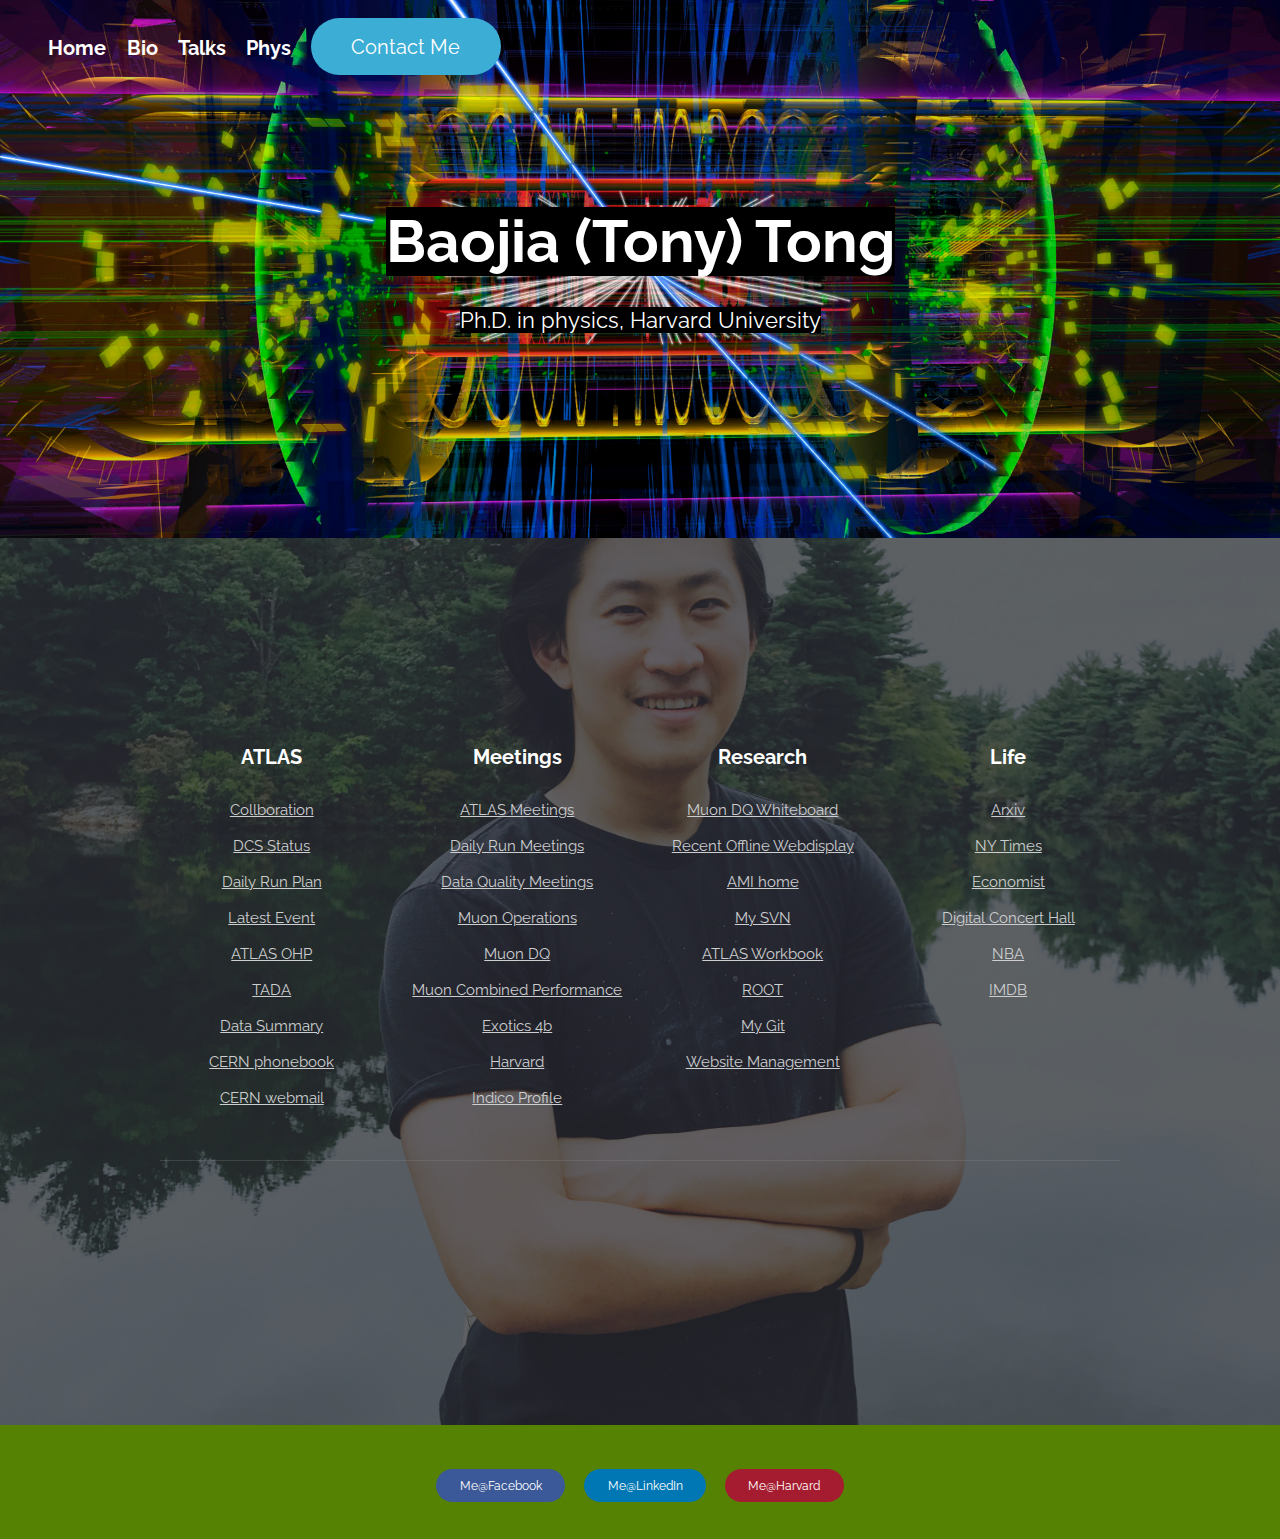
==== commit c8dce5f9: "edits" ====
--- a/index.html
+++ b/index.html
@@ -40,7 +40,7 @@
 				<h2><span style ="background:black">Baojia (Tony) Tong</span></h2>
 				<p>
 					<span style ="background:black">
-					Ph.D. Candidate in physics, Harvard University
+					Ph.D. in physics, Harvard University
 					</span>
 			    </p>
 			</section>
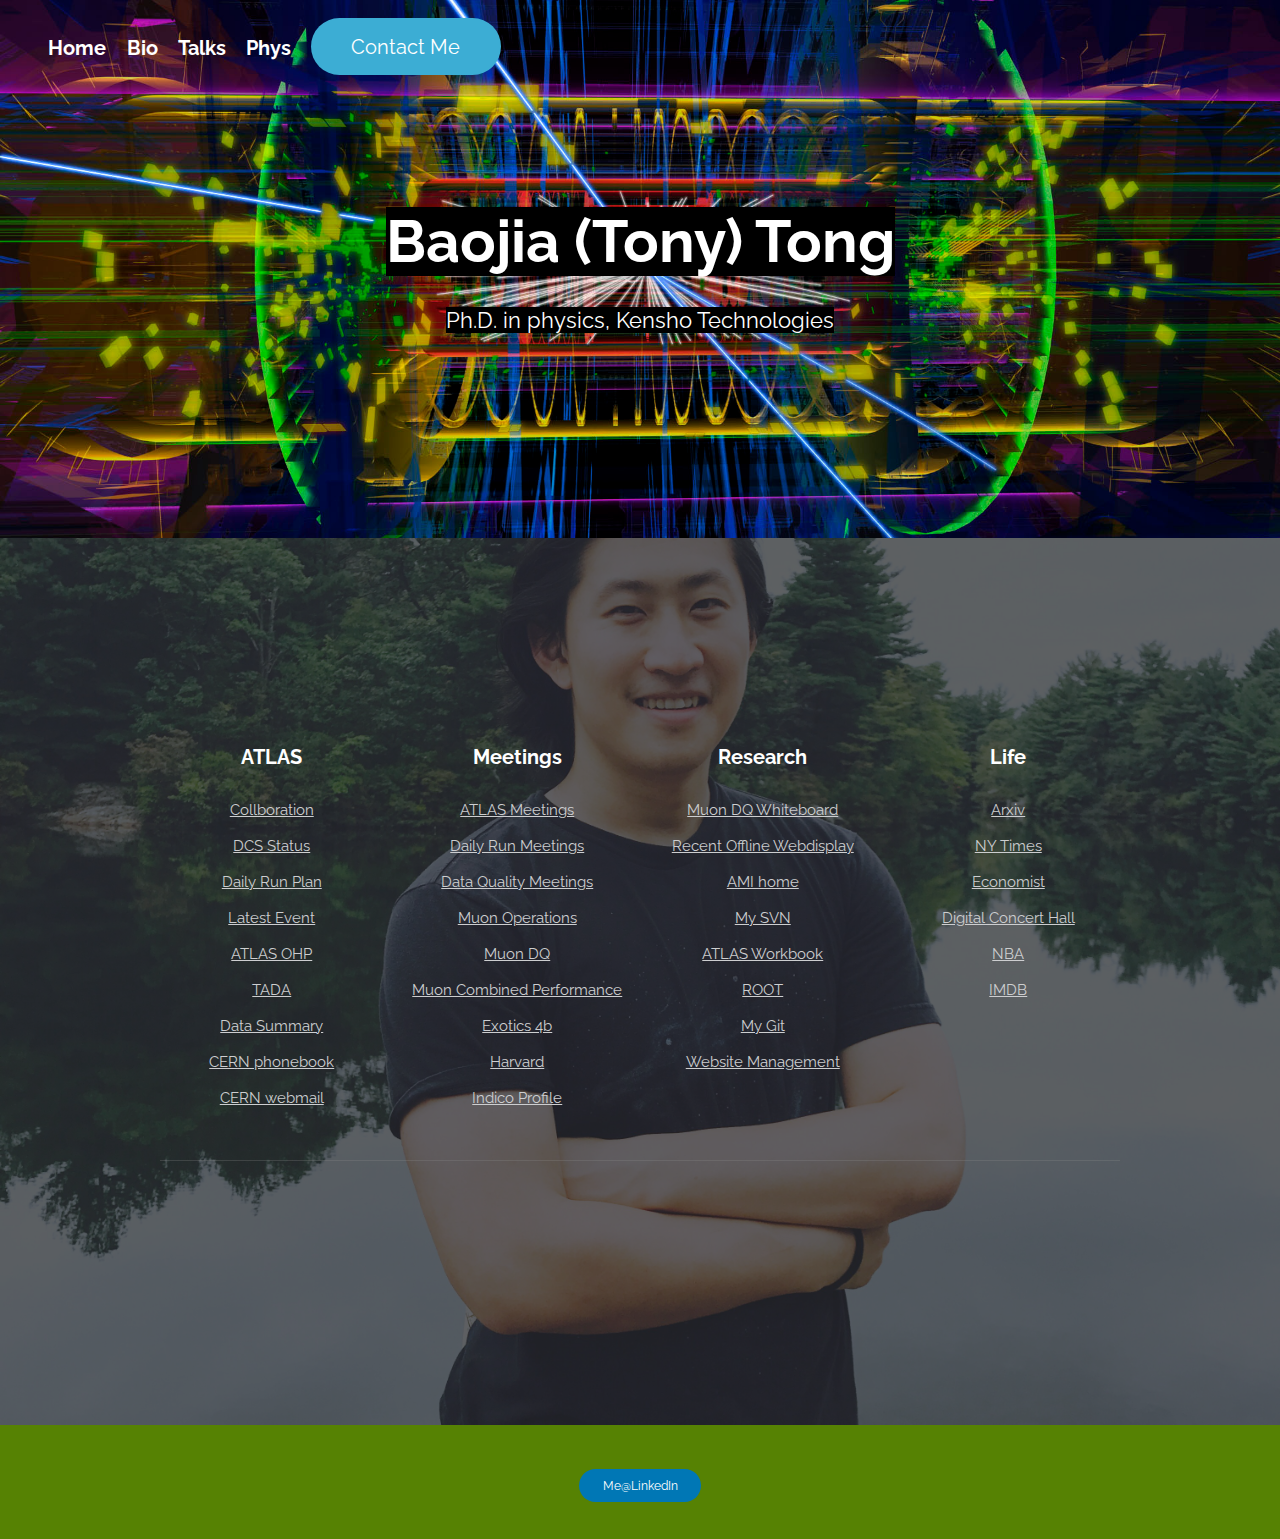
==== commit 33654875: "update website" ====
--- a/index.html
+++ b/index.html
@@ -30,7 +30,7 @@
 						<li><a href="bio.html">Bio</a></li>
 						<li><a href="talks.html">Talks</a></li>
 						<li><a href="resources.html">Phys</a></li>
-						<li><a href="https://phonebook.cern.ch/phonebook/#personDetails/?id=725280" class="button">Contact Me</a></li>
+						<li><a href="mailto:tongbaojia@gmail.com" class="button">Contact Me</a></li>
 					</ul>
 				</h1>
 			</header>
@@ -40,7 +40,7 @@
 				<h2><span style ="background:black">Baojia (Tony) Tong</span></h2>
 				<p>
 					<span style ="background:black">
-					Ph.D. in physics, Harvard University
+					Ph.D. in physics, Kensho Technologies
 					</span>
 			    </p>
 			</section>
@@ -119,9 +119,7 @@
 						</div> -->
 						<div class="12u$ 12u$(medium)">
 							<ul class="actions">
-								<li><a href="https://www.facebook.com/tonybaojiatong" class="button small" style="background:#3b5998">Me@Facebook</a></li>
 								<li><a href="https://www.linkedin.com/pub/baojia-tony-tong/94/413/701" class="button small" style="background:#0077B5">Me@LinkedIn</a></li>
-								<li><a href="http://scholar.harvard.edu/btong/home" class="button small" style="background:#A51C30">Me@Harvard</a></li>
 							</ul>
 						</div>
 					</div>
